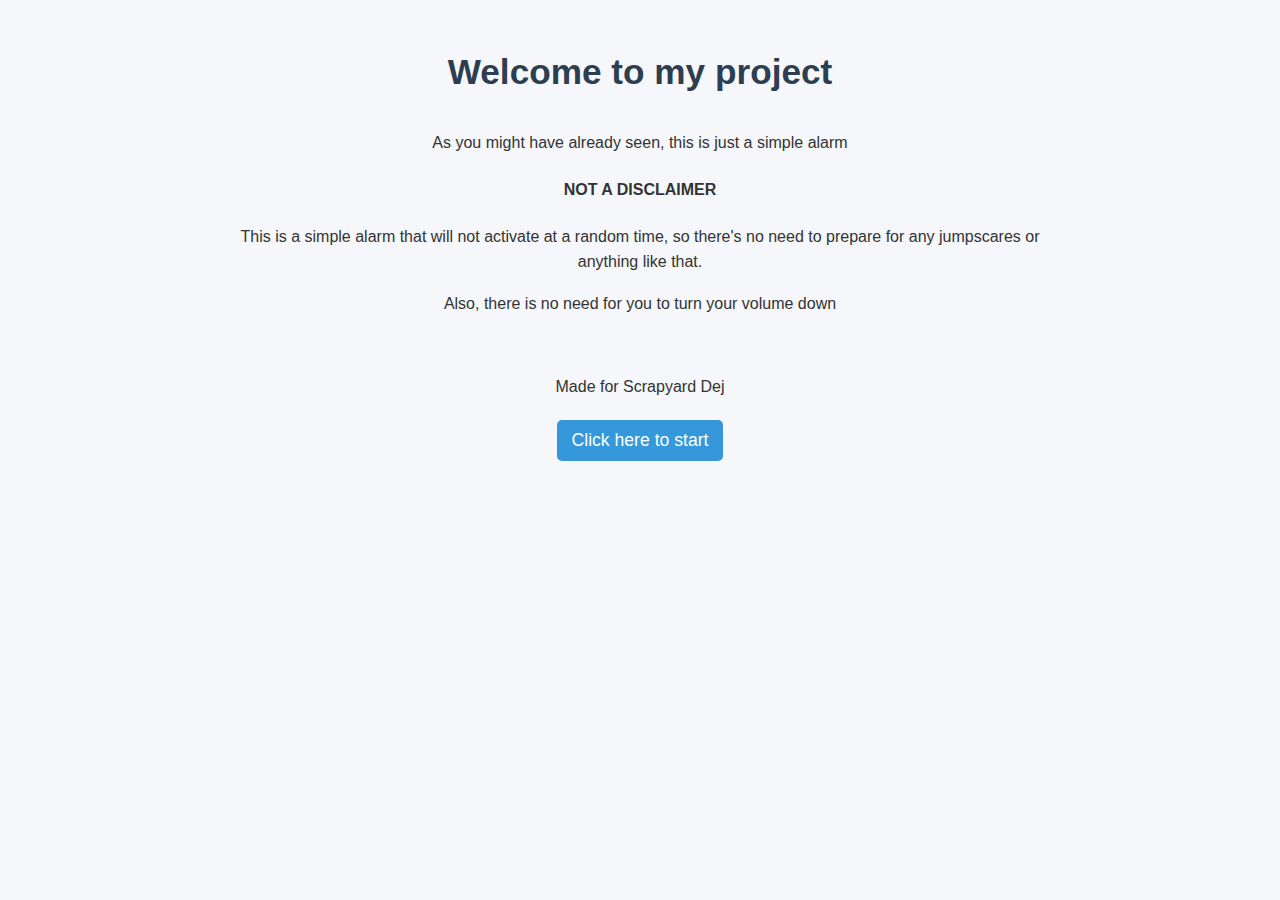
==== index.html @ 1e8c22a9 "Initial Commit" ====
<!DOCTYPE html>
<html lang="en">
  <head>
    <title>A regular alarm</title>
    <link rel="stylesheet" href="style.css" />
    <!--<script type="module" src="index.js"></script>-->
  </head>
  <body>
    <h1>Welcome to my project</h1>
    <p>As you might have already seen, this is just a simple alarm</p>
    <h4>NOT A DISCLAIMER</h4>
    <p>
      This is a simple alarm that will not activate at a random time, so there's
      no need to prepare for any jumpscares or anything like that.
    </p>
    <p>Also, there is no need for you to turn your volume down</p>
    <br />
    <p>Made for Scrapyard Dej</p>
    <button id="start" onclick="changeColor()">Click here to start</button>
    <audio id = "sound" src = "initial.mp3"></audio>
    <script>
      var sound = document.getElementById("sound");
      function changeColor() {
        setTimeout(function(){
          sound.play();

        }, 10);
        let num = 0; // Initialize num to 0
        while (num < 10) {
          num = Math.floor(Math.random() * 30 + 1);
        }
        setTimeout(function () {
          window.location.replace("alarm.html");
        }, num * 1000);
        document.getElementById("start").style.backgroundColor = "green";
        document.getElementById("start").textContent = "Started";
      }
    </script>
  </body>
</html>
---- style.css ----
body {
    font-family: 'Segoe UI', Tahoma, Geneva, Verdana, sans-serif;
    line-height: 1.6;
    max-width: 800px;
    margin: 0 auto;
    padding: 20px;
    background-color: #F5F7FA;
    color: #333;
}
h1 {
    text-align: center;
    color: #2C3E50;
    margin-bottom: 30px;
    font-size: 2.2rem;
}
p, h4 {
    text-align: center;
}
/* Radio buttons styling */
ul {
    list-style-type: none;
    padding: 0;
    max-width: 400px;
    margin: 0 auto;
}
li {
    margin-bottom: 15px;
    padding: 12px 15px;
    background: white;
    border-radius: 8px;
    box-shadow: 0 2px 5px rgba(0, 0, 0, 0.1);
    transition: transform 0.2s, box-shadow 0.2s;
}
li:hover {
    transform: translateY(-2px);
    box-shadow: 0 4px 8px rgba(0, 0, 0, 0.1);
}
input[type="radio"] {
    margin-right: 10px;
    transform: scale(1.3);
    accent-color: #3498DB;
}
button{
    background-color: #3498DB;
    color: white;
    padding: 10px 15px;
    border: none;
    border-radius: 5px;
    cursor: pointer;
    font-size: 1.1rem;
    margin-top: 20px;
    display: block;
    margin-left: auto;
    margin-right: auto;
}
button:hover {
    background-color: #2980B9;
}
label {
    font-size: 1.1rem;
    cursor: pointer;
    display: inline-block;
    width: calc(100% - 30px);
}
/* Selected state styling */
input[type="radio"]:checked + label {
    font-weight: bold;
}
input[type="radio"]:checked + label:before {
    content: "✓ ";
    color: #3498DB;
}
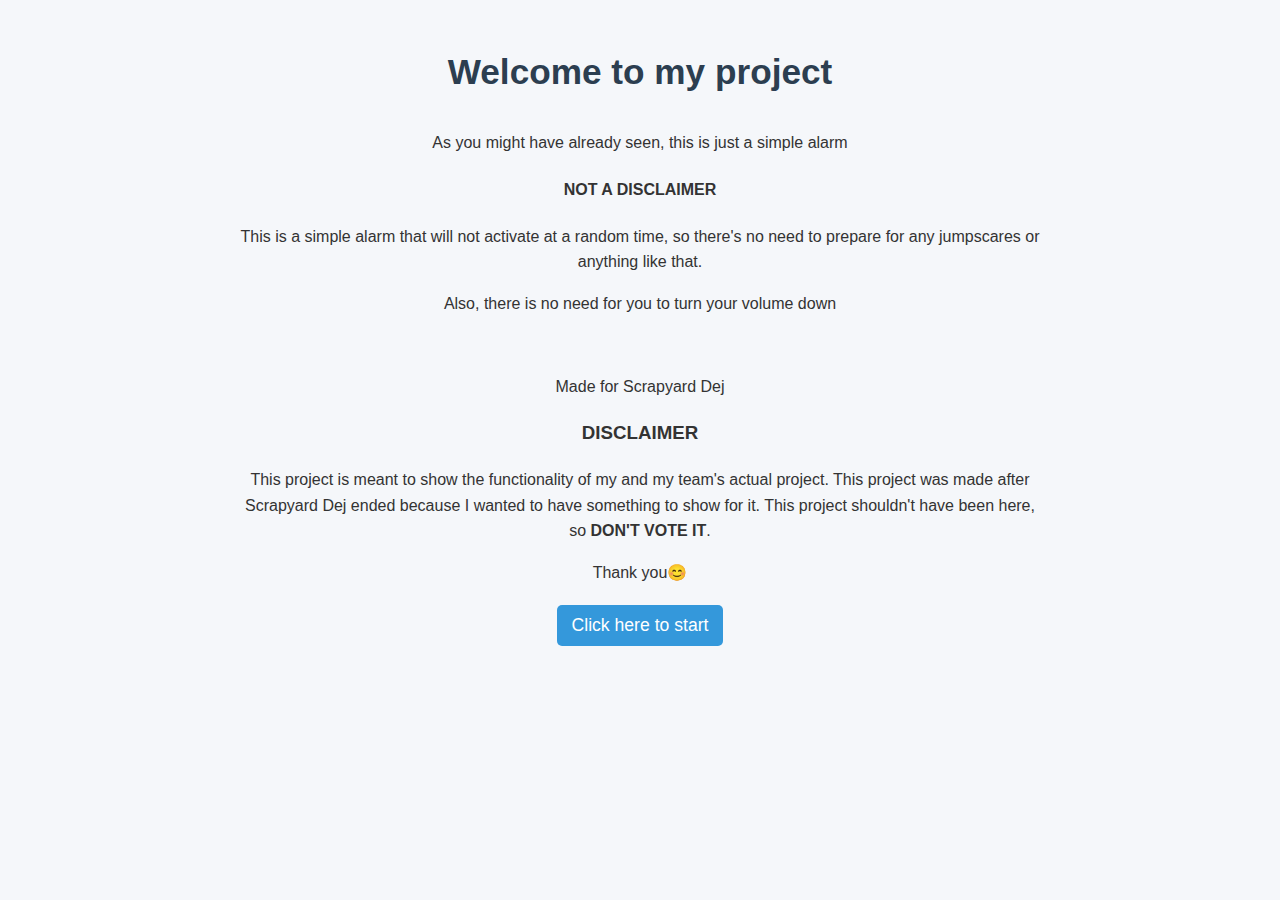
==== commit 6afc6b19: "Added another disclaimer" ====
--- a/index.html
+++ b/index.html
@@ -16,6 +16,9 @@
     <p>Also, there is no need for you to turn your volume down</p>
     <br />
     <p>Made for Scrapyard Dej</p>
+    <h3>DISCLAIMER</h3>
+    <p>This project is meant to show the functionality of my and my team's actual project. This project was made after Scrapyard Dej ended because I wanted to have something to show for it. This project shouldn't have been here, so <strong>DON'T VOTE IT</strong>.</p>
+    <p>Thank you😊</p>
     <button id="start" onclick="changeColor()">Click here to start</button>
     <audio id = "sound" src = "initial.mp3"></audio>
     <script>
--- a/style.css
+++ b/style.css
@@ -7,13 +7,13 @@
     background-color: #F5F7FA;
     color: #333;
 }
-h1 {
+h1{
     text-align: center;
     color: #2C3E50;
     margin-bottom: 30px;
     font-size: 2.2rem;
 }
-p, h4 {
+p, h3, h4{
     text-align: center;
 }
 /* Radio buttons styling */
